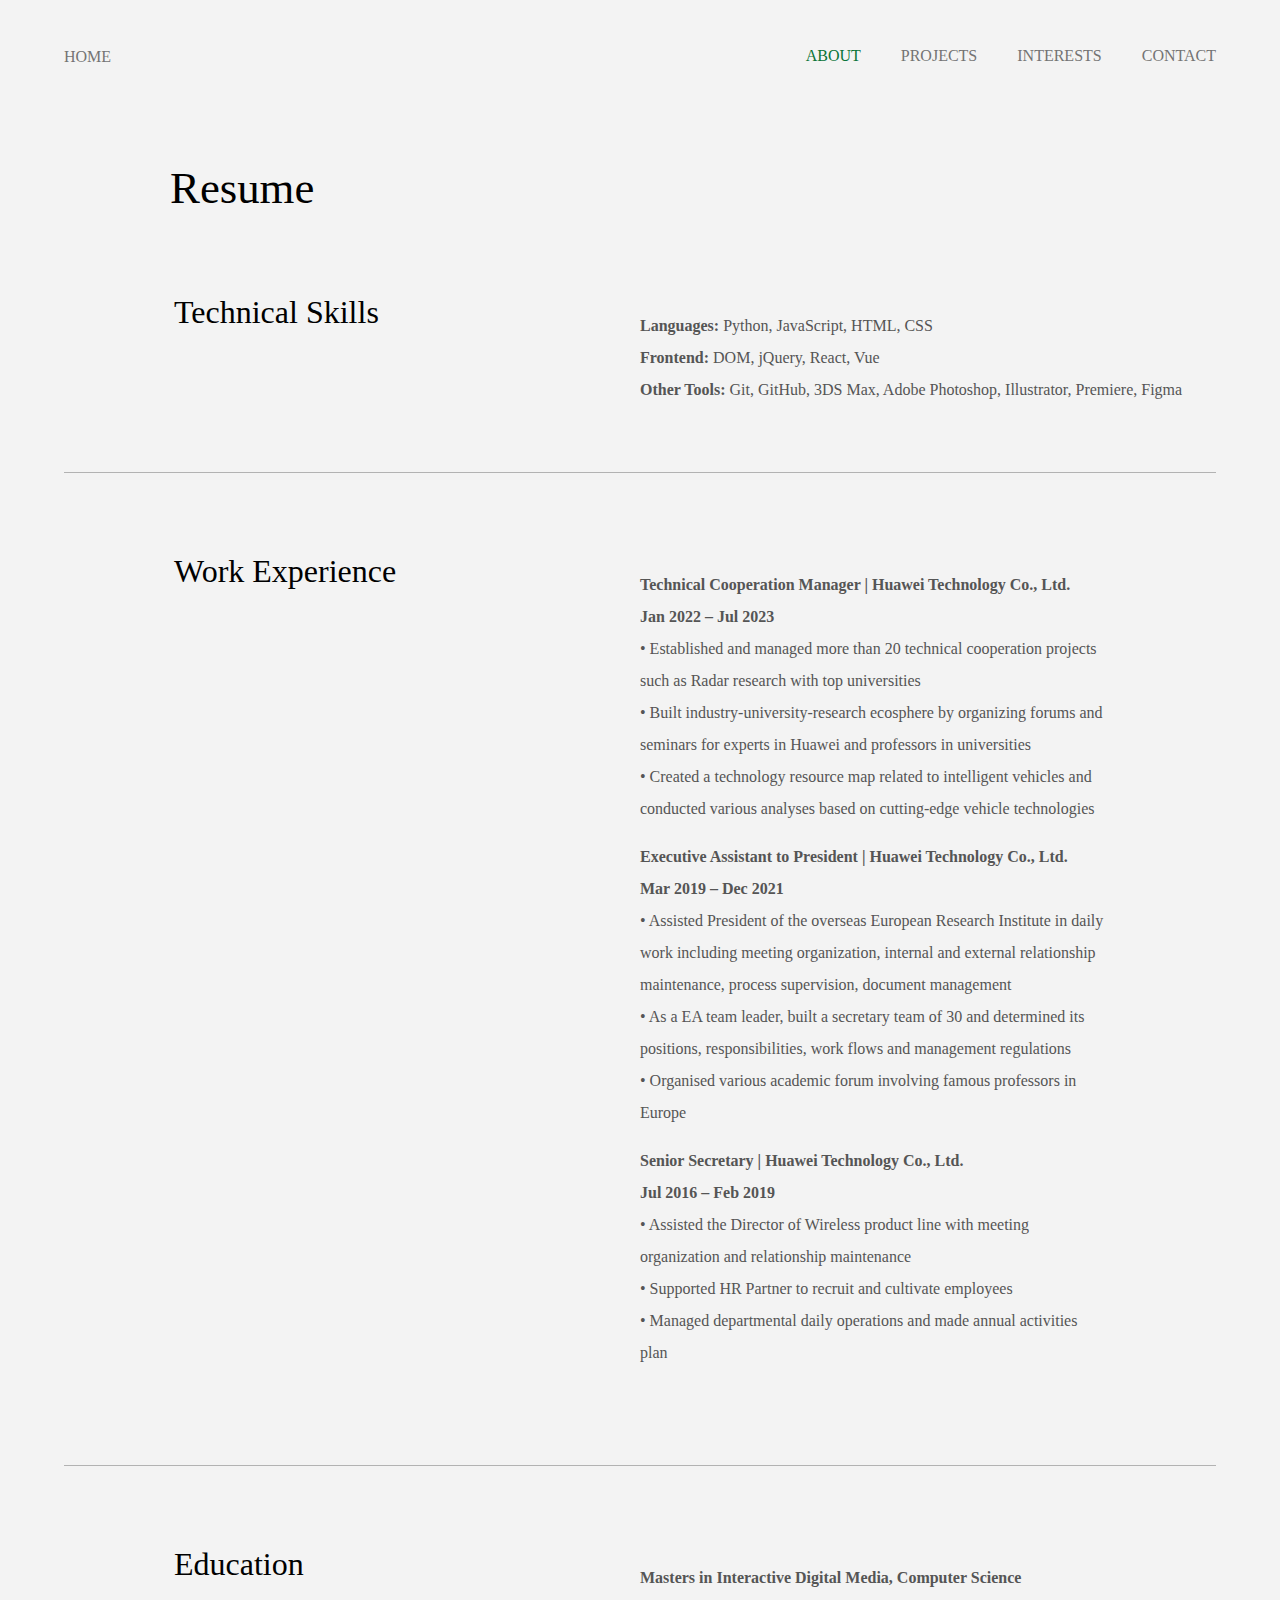
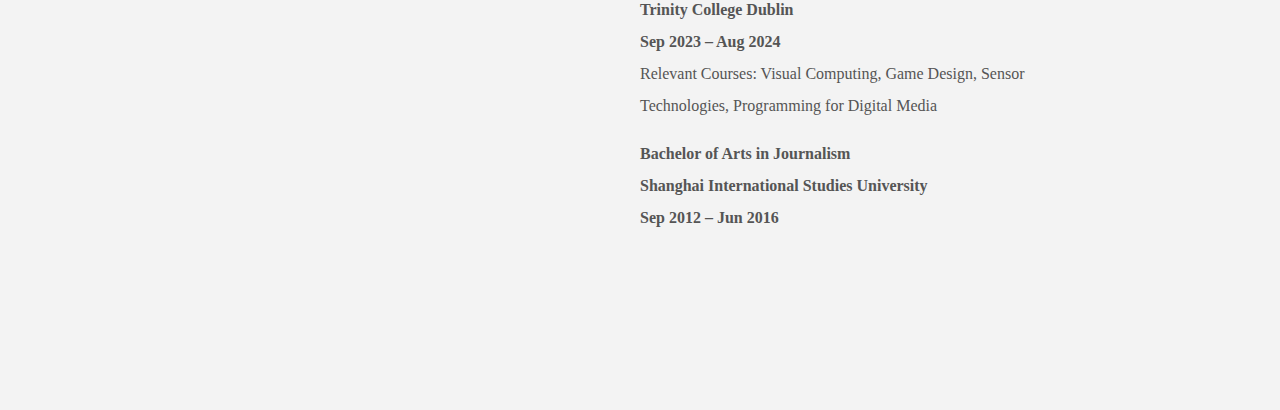
==== aboutme.html @ 3a60152b "Add files via upload" ====
<!DOCTYPE html>
<html lang="en">
<head>
    <meta charset="UTF-8">
    <link rel="stylesheet" href="all.css">
    <title>About Marina</title>
    <style>
        body{
            background-color: #f3f3f3;
        }
    </style>
</head>
<body>
    <div class="container">
        <div class="header"> <!-- Header section containing navigation links -->
            <div class="sub" style="color: #097437;">ABOUT</div>
            <div class="sub"><a href="projects.html">PROJECTS</a></div>
            <div class="sub"><a href="interests.html">INTERESTS</a></div>
            <div class="sub"><a href="contact.html">CONTACT</a></div>
        </div>
        <div class="home">
            <span><a href="index.html">HOME</a></span> <!-- Link back to the home page -->
        </div>
        <div class="box">Resume</div> 
        <!-- 6 boxes with 3 sections and detailed information -->
        <div class="box1">Technical Skills</div>
        <div class="box4"><p><b>Languages:</b> Python, JavaScript, HTML, CSS<br><b>Frontend:</b> DOM, jQuery, React, Vue<br><b>Other Tools: </b>Git, GitHub, 3DS Max, Adobe Photoshop, Illustrator, Premiere, Figma</p></div>
        <div class="box2">Work Experience</div>
        <div class="box5"><p><b>Technical Cooperation Manager | Huawei Technology Co., Ltd. <br>Jan 2022 – Jul 2023</b><br>• Established and managed more than 20 technical cooperation projects such as Radar research with
            top universities<br>• Built industry-university-research ecosphere by organizing forums and seminars for experts in
            Huawei and professors in universities<br>• Created a technology resource map related to intelligent vehicles and conducted various analyses
            based on cutting-edge vehicle technologies</p>
            <p><b>Executive Assistant to President | Huawei Technology Co., Ltd.<br>Mar 2019 – Dec 2021</b><br>
            • Assisted President of the overseas European Research Institute in daily work including meeting organization, internal and external relationship maintenance, process supervision, document management<br>
            • As a EA team leader, built a secretary team of 30 and determined its positions, responsibilities, work flows and management regulations<br>• Organised various academic forum involving famous professors in Europe</p>
            <p><b>Senior Secretary | Huawei Technology Co., Ltd.<br>Jul 2016 – Feb 2019</b><br>• Assisted the Director of Wireless product line with meeting organization and relationship maintenance<br>
            • Supported HR Partner to recruit and cultivate employees<br>• Managed departmental daily operations and made annual activities plan</p>
        </div>
        <div class="box3">Education</div>
        <div class="box6"><p><b>Masters in Interactive Digital Media, Computer Science<br>Trinity College Dublin<br>Sep 2023 – Aug 2024</b><br>Relevant Courses: Visual Computing, Game Design, Sensor Technologies, Programming for Digital Media</p>
        <p><b>Bachelor of Arts in Journalism<br>Shanghai International Studies University<br>Sep 2012 – Jun 2016</b></p>
        </div>
    </div>
</body>
</html>
---- all.css ----
body{
    font-family:Roboto;
    margin: 0;
    padding: 0;
    color:#555;
}

.container{
    display: grid;
    grid-template-columns: 25% 25% 25% 25%;
    grid-template-rows: 5;
    height: 100%;
}

.left{
    grid-column: 1 / 3;
    grid-row: 1 / 6;
    background-color:#b0c9c8;
    height: 100vh;
    position: relative;
}

.left p{ 
    font-size: 10em;
    color: #ffffff;  
    z-index: 2;
    position: absolute;
    top:50%;
    left: 50%;   
    transform:translate(-80%, -50%);
}

.left img{
    z-index: 1;
    position: absolute;
    top:50%;
    left: 50%;   
    transform:translate(-50%, -50%);
}

.header{
    grid-column: 3 / 5;
    grid-row: 1;
    display: flex;
    flex-direction: row;
    justify-content: flex-end;
    color: #737373;
    gap: 40px;
    margin-top: 2em;
    margin-right: 4em;
}
.sub {
    transition: 0.3s ease;
    padding: 15px 0; 
}
.sub:hover {
    color: #097437;
    padding: 9px 0; 
}

a{
    text-decoration: none;
    color: #737373;
}
a:visited{
    text-decoration: none;
    color: #737373;
}
a:hover{
    text-decoration: none;
    color: #097437; 
}

.right{
    grid-column: 3 / 5;
    grid-row: 2 / 6;
}

.intro {
    margin: 100px;
    color: #555;
}

.name{
    font-size: 5em;
}

.content{
    line-height: 2em;
    text-align: justify;
}

.linkbar{
    display: flex;
    margin-left: 100px;
    margin-top: -10px;
    gap: 20px;
}

.linkbar img{
    transition: 0.2s;
}

.linkbar img:hover{
    transform: scale(1.1);
    box-shadow: 2px 2px 5px rgba(0, 0, 0, 0.5);;
}

.copywrite{
    color: #a1a1a1;
    font-size: 0.7em;
    margin-left: 100px;
}

.home{
    grid-column: 1;
    grid-row: 1;
    color: #737373;
    text-align: left;
    align-items: center;
    display: flex;
    margin-left: 4em;
    margin-top: 2em;
}

.home span{
    transition: 0.3s ease;
    border-top: 1.5px solid #f3f3f3;
    border-bottom: 1.5px solid #f3f3f3;
    padding: 15px 0;
}

.home span:hover{
    border-top: 1.5px solid #097437;
    border-bottom: 1.5px solid #097437;
    padding: 9px 0; 
    color: #097437;
}

.box{
    grid-column: 1 / 5;
    grid-row: 2;
    padding: 80px 10px 80px 170px;
    font-size: 2.8em;
    color: black;
}

.box1{
    grid-column: 1 / 3;
    grid-row: 3;
    border-bottom: 1.3px solid #b2b2b2;
    padding-left: 110px;
    font-size: 2em;
    color: black;
    margin-left: 2em;

}
.box4{
    grid-column: 3 / 5;
    grid-row: 3;
    border-bottom: 1.3px solid #b2b2b2;
    margin-right: 4em;
    line-height: 2em;
    padding-bottom: 50px;
}

.box2{
    grid-column: 1 / 3;
    grid-row: 4;
    border-bottom: 1.3px solid #b2b2b2;
    padding-left: 110px;
    font-size: 2em;
    color: black;
    margin-left: 2em;
    padding-top: 80px;
}
.box5{
    grid-column: 3 / 5;
    grid-row: 4;
    border-bottom: 1.3px solid #b2b2b2;
    margin-right: 4em;
    line-height: 2em;
    padding: 80px 110px 80px 0;

}
.box3{
    grid-column: 1 / 3;
    grid-row: 5; 
    padding-left: 110px;
    font-size: 2em;
    color: black;
    margin-left: 2em;
    padding-top: 80px;
    
}
.box6{
    grid-column: 3 / 5;
    grid-row: 5;
    margin-right: 4em;
    line-height: 2em;
    padding: 80px 110px 160px 0;
}

.project1{
    grid-column: 1 / 3;
    grid-row: 3;
    padding-left: 140px;
    margin-left: 2em;
}
.project2{
    grid-column: 1 / 3;
    grid-row: 4;
    padding-left: 140px;
    margin-left: 2em;
}
.project3{
    grid-column: 1 / 3;
    grid-row: 5;
    padding-left: 140px;
    margin-left: 2em;
}
.pic1{
    grid-column: 3 / 5;
    grid-row: 3;
    padding-bottom: 150px;
}
.pic2{
    grid-column: 3 / 5;
    grid-row: 4;
    padding-bottom: 150px;
}
.pic3{
    grid-column: 3 / 5;
    grid-row: 5;
    padding-bottom: 150px;
}
.project_name{
    font-size: 2em;
}
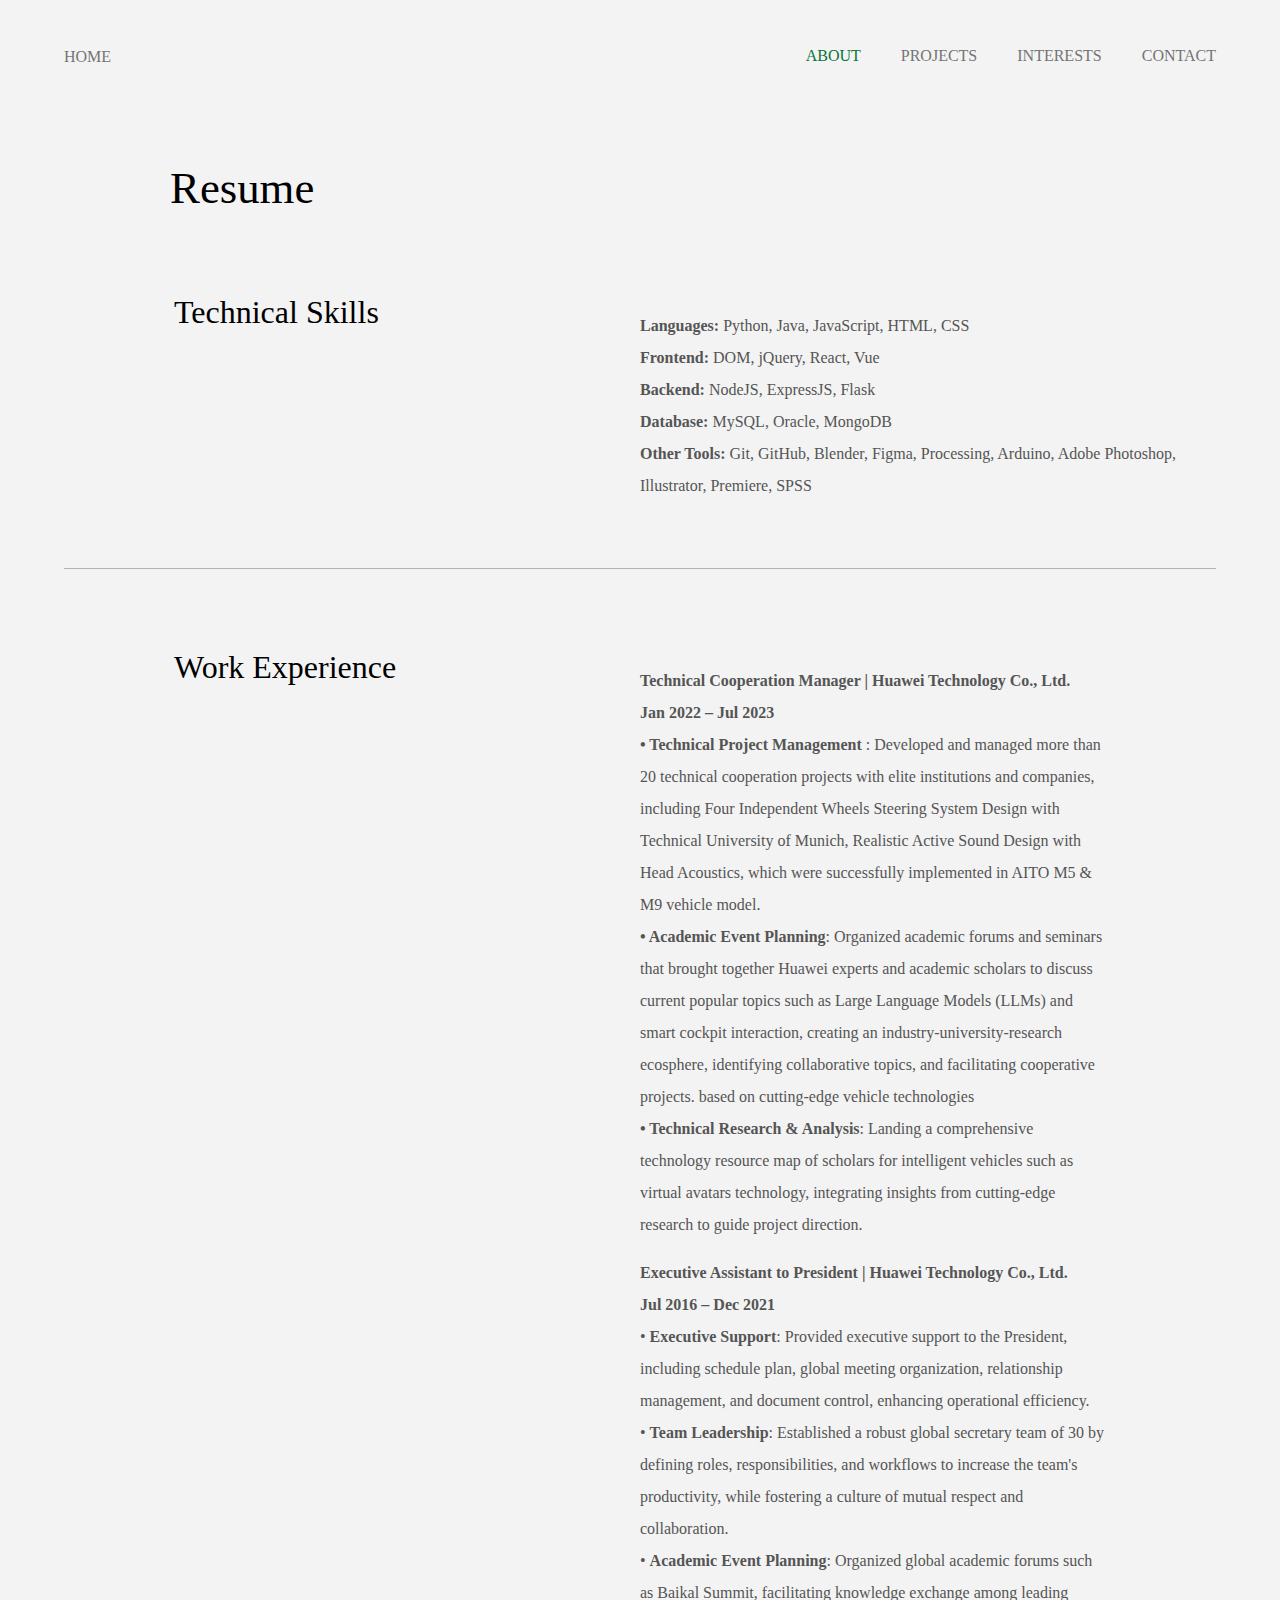
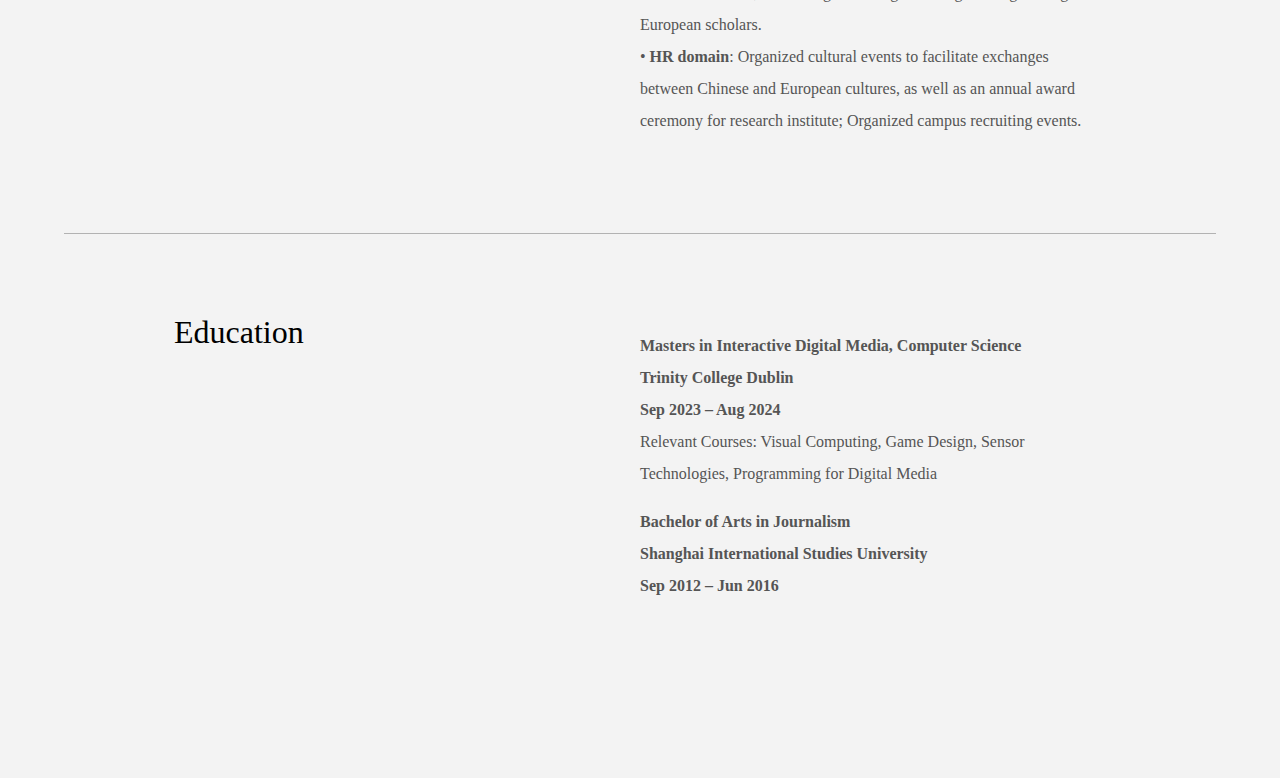
==== commit 0d1fa7fa: "Add files via upload" ====
--- a/aboutme.html
+++ b/aboutme.html
@@ -24,17 +24,20 @@
         <div class="box">Resume</div> 
         <!-- 6 boxes with 3 sections and detailed information -->
         <div class="box1">Technical Skills</div>
-        <div class="box4"><p><b>Languages:</b> Python, JavaScript, HTML, CSS<br><b>Frontend:</b> DOM, jQuery, React, Vue<br><b>Other Tools: </b>Git, GitHub, 3DS Max, Adobe Photoshop, Illustrator, Premiere, Figma</p></div>
+        <div class="box4"><p><b>Languages:</b> Python, Java, JavaScript, HTML, CSS<br><b>Frontend:</b> DOM, jQuery, React, Vue<br><b>Backend:</b> NodeJS, ExpressJS, Flask<br><b>Database:</b> MySQL, Oracle, MongoDB<br><b>Other Tools: </b>Git, GitHub, Blender, Figma, Processing, Arduino, Adobe Photoshop, Illustrator, Premiere, SPSS
+        </p></div>
         <div class="box2">Work Experience</div>
-        <div class="box5"><p><b>Technical Cooperation Manager | Huawei Technology Co., Ltd. <br>Jan 2022 – Jul 2023</b><br>• Established and managed more than 20 technical cooperation projects such as Radar research with
-            top universities<br>• Built industry-university-research ecosphere by organizing forums and seminars for experts in
-            Huawei and professors in universities<br>• Created a technology resource map related to intelligent vehicles and conducted various analyses
-            based on cutting-edge vehicle technologies</p>
-            <p><b>Executive Assistant to President | Huawei Technology Co., Ltd.<br>Mar 2019 – Dec 2021</b><br>
-            • Assisted President of the overseas European Research Institute in daily work including meeting organization, internal and external relationship maintenance, process supervision, document management<br>
-            • As a EA team leader, built a secretary team of 30 and determined its positions, responsibilities, work flows and management regulations<br>• Organised various academic forum involving famous professors in Europe</p>
-            <p><b>Senior Secretary | Huawei Technology Co., Ltd.<br>Jul 2016 – Feb 2019</b><br>• Assisted the Director of Wireless product line with meeting organization and relationship maintenance<br>
-            • Supported HR Partner to recruit and cultivate employees<br>• Managed departmental daily operations and made annual activities plan</p>
+        <div class="box5"><p><b>Technical Cooperation Manager | Huawei Technology Co., Ltd. <br>Jan 2022 – Jul 2023</b><br><b>• Technical Project Management</b> : Developed and managed more than 20 technical cooperation projects with elite institutions and companies, including Four Independent Wheels Steering System Design with Technical University of Munich, Realistic Active Sound Design with Head Acoustics, which were successfully implemented in AITO M5 & M9 vehicle model.<br><b>• Academic Event Planning</b>: Organized academic forums and seminars that brought together Huawei experts and academic scholars to discuss current popular topics such as Large Language Models (LLMs) and smart cockpit interaction, creating an industry-university-research ecosphere, identifying collaborative topics, and facilitating cooperative projects.
+            based on cutting-edge vehicle technologies<br><b>• Technical Research & Analysis</b>: Landing a comprehensive technology resource map of scholars for intelligent vehicles such as virtual avatars technology, integrating insights from cutting-edge research to guide project direction.</p>
+            <p><b>Executive Assistant to President | Huawei Technology Co., Ltd.<br>Jul 2016 – Dec 2021</b><br>
+                • <b>Executive Support</b>: Provided executive support to the President, including schedule plan, global meeting
+                organization, relationship management, and document control, enhancing operational efficiency.<br>
+            • <b>Team Leadership</b>: Established a robust global secretary team of 30 by defining roles, responsibilities, and
+            workflows to increase the team's productivity, while fostering a culture of mutual respect and collaboration.<br>
+            • <b>Academic Event Planning</b>: Organized global academic forums such as Baikal Summit, facilitating
+                knowledge exchange among leading European scholars.<br>
+            • <b>HR domain</b>: Organized cultural events to facilitate exchanges between Chinese and European cultures, as well as an annual award ceremony for research institute; Organized campus recruiting events.</p>
+            
         </div>
         <div class="box3">Education</div>
         <div class="box6"><p><b>Masters in Interactive Digital Media, Computer Science<br>Trinity College Dublin<br>Sep 2023 – Aug 2024</b><br>Relevant Courses: Visual Computing, Game Design, Sensor Technologies, Programming for Digital Media</p>
--- a/all.css
+++ b/all.css
@@ -5,39 +5,13 @@
     color:#555;
 }
 
+/* the grid display for all pages */
 .container{
     display: grid;
-    grid-template-columns: 25% 25% 25% 25%;
-    grid-template-rows: 5;
+    grid-template-columns: 1fr 1fr 1fr 1fr;
     height: 100%;
 }
-
-.left{
-    grid-column: 1 / 3;
-    grid-row: 1 / 6;
-    background-color:#b0c9c8;
-    height: 100vh;
-    position: relative;
-}
-
-.left p{ 
-    font-size: 10em;
-    color: #ffffff;  
-    z-index: 2;
-    position: absolute;
-    top:50%;
-    left: 50%;   
-    transform:translate(-80%, -50%);
-}
-
-.left img{
-    z-index: 1;
-    position: absolute;
-    top:50%;
-    left: 50%;   
-    transform:translate(-50%, -50%);
-}
-
+/* the head for all pages */
 .header{
     grid-column: 3 / 5;
     grid-row: 1;
@@ -49,6 +23,7 @@
     margin-top: 2em;
     margin-right: 4em;
 }
+/* head hover effect */
 .sub {
     transition: 0.3s ease;
     padding: 15px 0; 
@@ -70,48 +45,70 @@
     text-decoration: none;
     color: #097437; 
 }
-
+/* the left part */
+.left{
+    grid-column: 1 / 3;
+    grid-row: 1 / 6;
+    background-color:#b0c9c8;
+    height: 100vh;
+    position: relative;
+}
+.left p{ 
+    font-size: 1000%;
+    color: #ffffff;  
+    z-index: 2;
+    position: absolute;
+    top:50%;
+    left: 50%;   
+    transform:translate(-80%, -50%);
+}
+.left img{
+    width: 60%;
+    z-index: 1;
+    position: absolute;
+    top:50%;
+    left: 50%;   
+    transform:translate(-50%, -50%);
+}
+/* the right part */
 .right{
     grid-column: 3 / 5;
     grid-row: 2 / 6;
 }
-
 .intro {
     margin: 100px;
     color: #555;
 }
-
 .name{
-    font-size: 5em;
-}
-
+    font-size: 5rem;
+}
 .content{
     line-height: 2em;
     text-align: justify;
 }
-
 .linkbar{
     display: flex;
     margin-left: 100px;
     margin-top: -10px;
     gap: 20px;
 }
-
+/* linkbar hover effect */
 .linkbar img{
     transition: 0.2s;
-}
-
+    width: 40px;
+}
 .linkbar img:hover{
     transform: scale(1.1);
-    box-shadow: 2px 2px 5px rgba(0, 0, 0, 0.5);;
-}
-
+    box-shadow: 2px 2px 5px rgba(0, 0, 0, 0.5);
+}
 .copywrite{
     color: #a1a1a1;
     font-size: 0.7em;
     margin-left: 100px;
 }
 
+/* style for "about me" page */
+/* home button for the sub-pages */
 .home{
     grid-column: 1;
     grid-row: 1;
@@ -122,7 +119,7 @@
     margin-left: 4em;
     margin-top: 2em;
 }
-
+/* home button hover effect */
 .home span{
     transition: 0.3s ease;
     border-top: 1.5px solid #f3f3f3;
@@ -201,22 +198,26 @@
     padding: 80px 110px 160px 0;
 }
 
+/* style for "projects" page */
 .project1{
     grid-column: 1 / 3;
     grid-row: 3;
     padding-left: 140px;
+    padding-right: 30px;
     margin-left: 2em;
 }
 .project2{
     grid-column: 1 / 3;
     grid-row: 4;
     padding-left: 140px;
+    padding-right: 30px;
     margin-left: 2em;
 }
 .project3{
     grid-column: 1 / 3;
     grid-row: 5;
     padding-left: 140px;
+    padding-right: 30px;
     margin-left: 2em;
 }
 .pic1{
@@ -237,3 +238,94 @@
 .project_name{
     font-size: 2em;
 }
+
+/* hover effer for projects' pics */
+.pic1 img{
+    opacity: 1;
+    transition: 0.3s ease-in-out;
+}
+.pic1 :hover img{
+    opacity: 0.6;
+}
+
+/* style for "interests" page */
+.album{
+    grid-column: 1 / 5;
+    grid-row: 2 / 6;
+    margin: 2em 4em 4em 4em;
+}
+
+/* use horizontal scroll to distribute photo album */
+.album_roll{
+    background-color: #f3f3f3;
+    overflow: auto;
+    white-space: nowrap;
+    padding: 10px 10px 10px 0;
+}
+.album_roll img{
+    padding: 5px 5px 5px 0;
+}
+
+.album_end{
+    text-align: center;
+    margin-top: 40px;
+    letter-spacing: 1em;
+}
+.album_title{
+    font-size: 3em;
+    margin-bottom: 0;
+}
+.camera{
+    line-height: 1.5em;
+    margin-top: 0;
+}
+
+/* style for "contact" page */
+.contact{
+    grid-column: 1 / 3;
+    grid-row: 2 / 6;
+    padding: 80px 100px 80px 170px;
+    color: black;
+    line-height: 2em;
+}
+.contact span{
+    font-size: 2.8em;
+}
+/* add style to contact form */
+.contact_form{
+    grid-column: 3 / 5;
+    grid-row: 2 / 6;
+    background-color:#b0c9c8;
+    margin: 80px 170px 80px 0;   
+    border-radius: 8px;
+    padding: 50px;
+    min-width: 200px;
+}
+input[type=text], textarea {
+    width: 100%;
+    padding: 15px;
+    border-radius: 8px;
+    box-sizing: border-box;
+    margin-top: 6px;
+    margin-bottom: 16px;
+    resize: vertical;
+    border: none;
+}
+input[type=text]:focus, textarea:focus {
+    background-color: #eaeaea;
+    outline: none;
+}
+
+/* Set a style for the submit button */
+input[type=submit] {
+    background-color: #139a68;
+    color: white;
+    padding: 12px 20px;
+    border: none;
+    border-radius: 8px;
+    cursor: pointer;
+}
+  
+input[type=submit]:hover {
+    background-color: #097437;
+}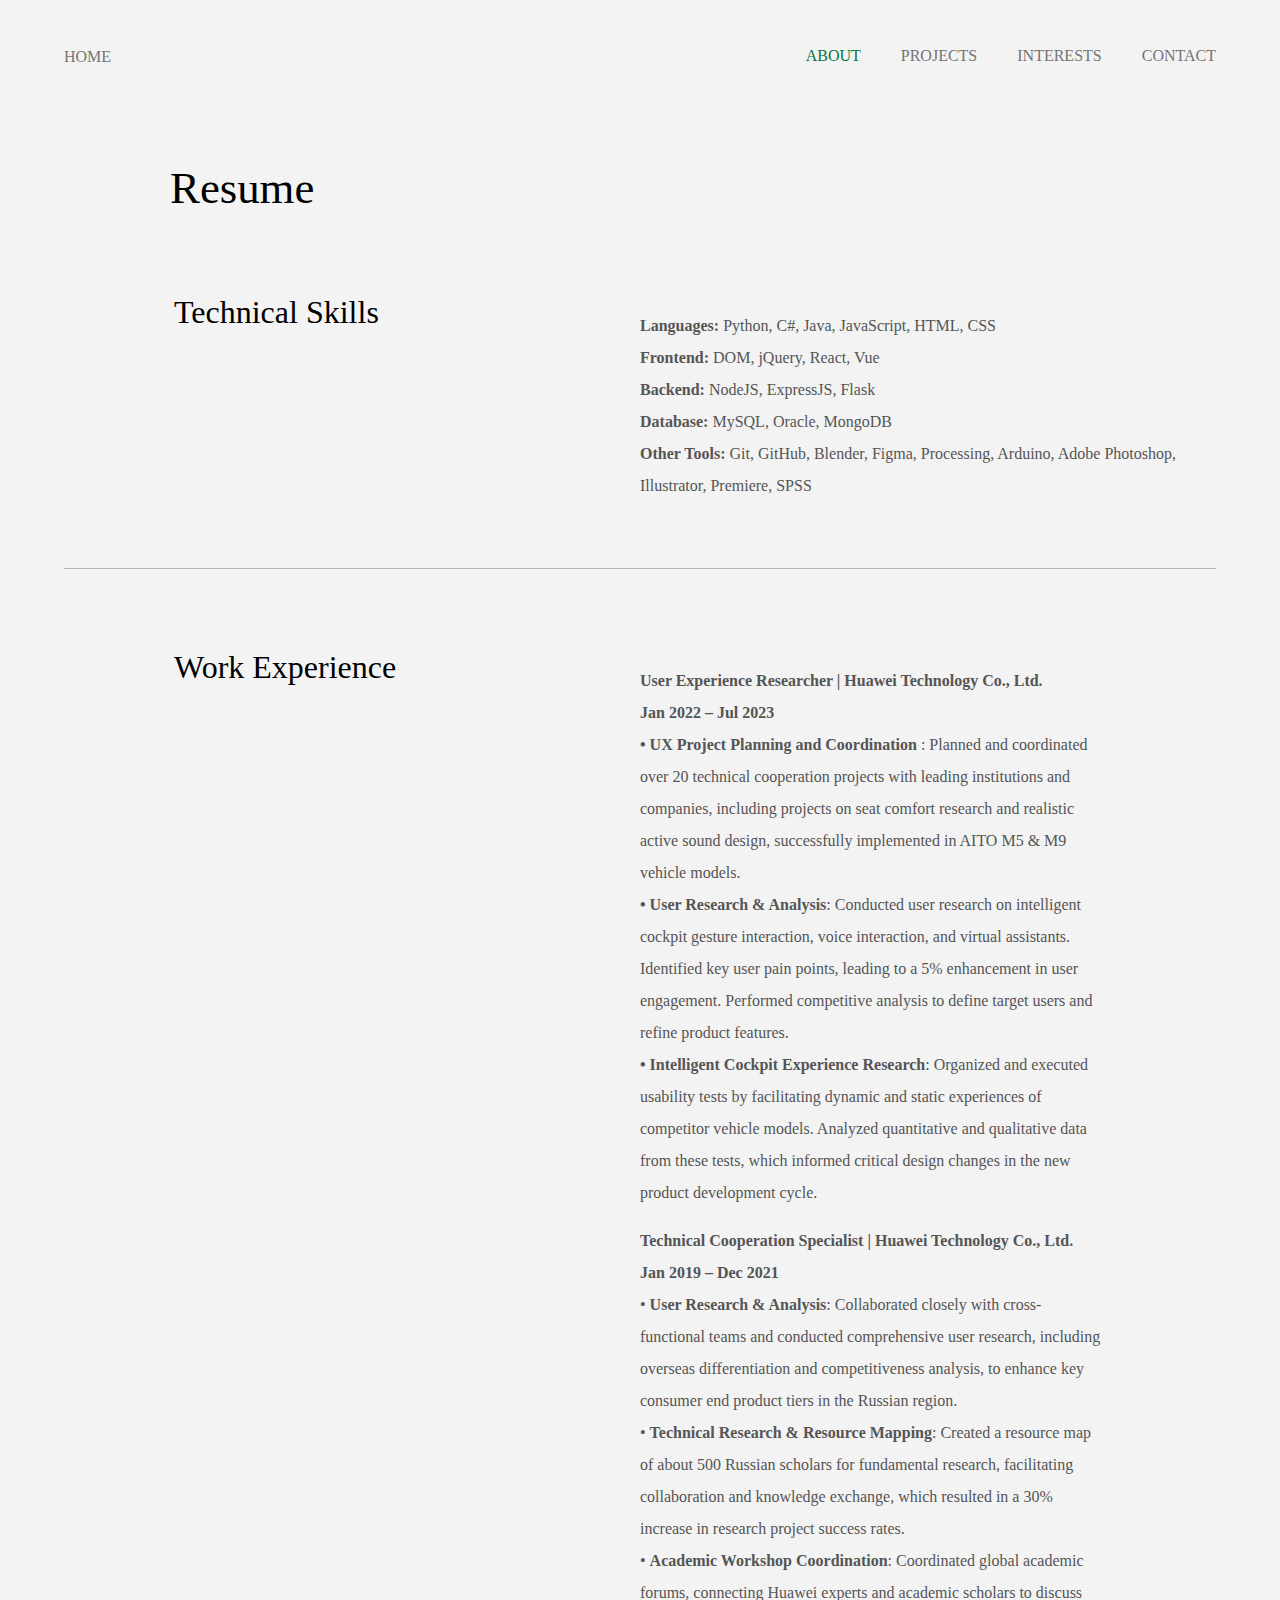
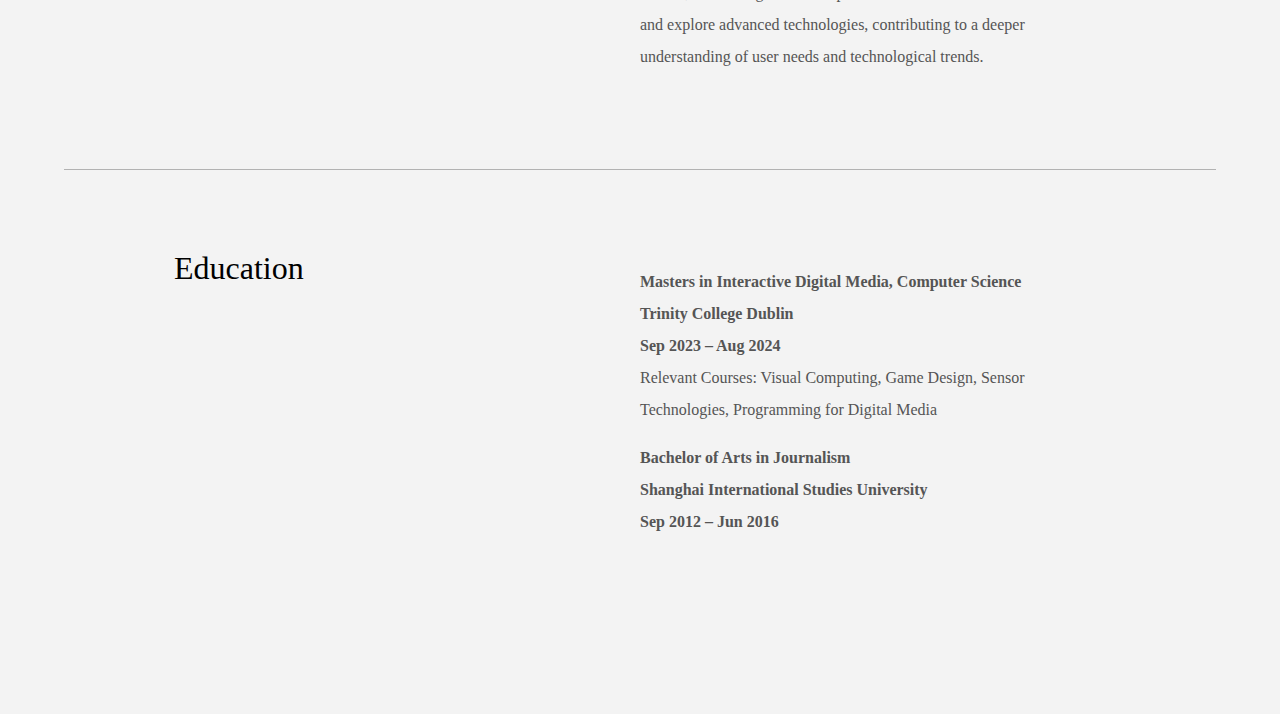
==== commit 95a3fa8c: "Update aboutme.html" ====
--- a/aboutme.html
+++ b/aboutme.html
@@ -24,19 +24,15 @@
         <div class="box">Resume</div> 
         <!-- 6 boxes with 3 sections and detailed information -->
         <div class="box1">Technical Skills</div>
-        <div class="box4"><p><b>Languages:</b> Python, Java, JavaScript, HTML, CSS<br><b>Frontend:</b> DOM, jQuery, React, Vue<br><b>Backend:</b> NodeJS, ExpressJS, Flask<br><b>Database:</b> MySQL, Oracle, MongoDB<br><b>Other Tools: </b>Git, GitHub, Blender, Figma, Processing, Arduino, Adobe Photoshop, Illustrator, Premiere, SPSS
+        <div class="box4"><p><b>Languages:</b> Python, C#, Java, JavaScript, HTML, CSS<br><b>Frontend:</b> DOM, jQuery, React, Vue<br><b>Backend:</b> NodeJS, ExpressJS, Flask<br><b>Database:</b> MySQL, Oracle, MongoDB<br><b>Other Tools: </b>Git, GitHub, Blender, Figma, Processing, Arduino, Adobe Photoshop, Illustrator, Premiere, SPSS
         </p></div>
         <div class="box2">Work Experience</div>
-        <div class="box5"><p><b>Technical Cooperation Manager | Huawei Technology Co., Ltd. <br>Jan 2022 – Jul 2023</b><br><b>• Technical Project Management</b> : Developed and managed more than 20 technical cooperation projects with elite institutions and companies, including Four Independent Wheels Steering System Design with Technical University of Munich, Realistic Active Sound Design with Head Acoustics, which were successfully implemented in AITO M5 & M9 vehicle model.<br><b>• Academic Event Planning</b>: Organized academic forums and seminars that brought together Huawei experts and academic scholars to discuss current popular topics such as Large Language Models (LLMs) and smart cockpit interaction, creating an industry-university-research ecosphere, identifying collaborative topics, and facilitating cooperative projects.
-            based on cutting-edge vehicle technologies<br><b>• Technical Research & Analysis</b>: Landing a comprehensive technology resource map of scholars for intelligent vehicles such as virtual avatars technology, integrating insights from cutting-edge research to guide project direction.</p>
-            <p><b>Executive Assistant to President | Huawei Technology Co., Ltd.<br>Jul 2016 – Dec 2021</b><br>
-                • <b>Executive Support</b>: Provided executive support to the President, including schedule plan, global meeting
-                organization, relationship management, and document control, enhancing operational efficiency.<br>
-            • <b>Team Leadership</b>: Established a robust global secretary team of 30 by defining roles, responsibilities, and
-            workflows to increase the team's productivity, while fostering a culture of mutual respect and collaboration.<br>
-            • <b>Academic Event Planning</b>: Organized global academic forums such as Baikal Summit, facilitating
-                knowledge exchange among leading European scholars.<br>
-            • <b>HR domain</b>: Organized cultural events to facilitate exchanges between Chinese and European cultures, as well as an annual award ceremony for research institute; Organized campus recruiting events.</p>
+        <div class="box5"><p><b>User Experience Researcher  | Huawei Technology Co., Ltd. <br>Jan 2022 – Jul 2023</b><br><b>• UX Project Planning and Coordination</b> : Planned and coordinated over 20 technical cooperation projects with leading institutions and companies, including projects on seat comfort research and realistic active sound design, successfully implemented in AITO M5 & M9 vehicle models.<br><b>• User Research & Analysis</b>: Conducted user research on intelligent cockpit gesture interaction, voice interaction, and virtual assistants. Identified key user pain points, leading to a 5% enhancement in user engagement. Performed competitive analysis to define target users and refine product features.
+            <br><b>• Intelligent Cockpit Experience Research</b>: Organized and executed usability tests by facilitating dynamic and static experiences of competitor vehicle models. Analyzed quantitative and qualitative data from these tests, which informed critical design changes in the new product development cycle.</p>
+            <p><b>Technical Cooperation Specialist | Huawei Technology Co., Ltd.<br>Jan 2019 – Dec 2021</b><br>
+                • <b>User Research & Analysis</b>: Collaborated closely with cross-functional teams and conducted comprehensive user research, including overseas differentiation and competitiveness analysis, to enhance key consumer end product tiers in the Russian region.<br>
+            • <b>Technical Research & Resource Mapping</b>: Created a resource map of about 500 Russian scholars for fundamental research, facilitating collaboration and knowledge exchange, which resulted in a 30% increase in research project success rates.<br>
+            • <b>Academic Workshop Coordination</b>: Coordinated global academic forums, connecting Huawei experts and academic scholars to discuss and explore advanced technologies, contributing to a deeper understanding of user needs and technological trends.</p>
             
         </div>
         <div class="box3">Education</div>
@@ -45,4 +41,4 @@
         </div>
     </div>
 </body>
-</html>+</html>
--- a/all.css
+++ b/all.css
@@ -201,38 +201,69 @@
 /* style for "projects" page */
 .project1{
     grid-column: 1 / 3;
+    grid-row: 5;
+    padding-left: 140px;
+    padding-right: 30px;
+    margin-left: 2em;
+    line-height: 1.6;
+}
+.project2{
+    grid-column: 1 / 3;
+    grid-row: 6;
+    padding-left: 140px;
+    padding-right: 30px;
+    margin-left: 2em;
+    line-height: 1.6;
+}
+.project3{
+    grid-column: 1 / 3;
+    grid-row: 7;
+    padding-left: 140px;
+    padding-right: 30px;
+    margin-left: 2em;
+    line-height: 1.6;
+}
+.project4{
+    grid-column: 1 / 3;
     grid-row: 3;
     padding-left: 140px;
     padding-right: 30px;
     margin-left: 2em;
-}
-.project2{
+    line-height: 1.6;
+}
+.project5{
     grid-column: 1 / 3;
     grid-row: 4;
     padding-left: 140px;
     padding-right: 30px;
     margin-left: 2em;
-}
-.project3{
-    grid-column: 1 / 3;
+    line-height: 1.6;
+}
+
+
+.pic1{
+    grid-column: 3 / 5;
     grid-row: 5;
-    padding-left: 140px;
-    padding-right: 30px;
-    margin-left: 2em;
-}
-.pic1{
+    padding-bottom: 150px;
+}
+.pic2{
+    grid-column: 3 / 5;
+    grid-row: 6;
+    padding-bottom: 150px;
+}
+.pic3{
+    grid-column: 3 / 5;
+    grid-row: 7;
+    padding-bottom: 150px;
+}
+.pic4{
     grid-column: 3 / 5;
     grid-row: 3;
     padding-bottom: 150px;
 }
-.pic2{
+.pic5{
     grid-column: 3 / 5;
     grid-row: 4;
-    padding-bottom: 150px;
-}
-.pic3{
-    grid-column: 3 / 5;
-    grid-row: 5;
     padding-bottom: 150px;
 }
 .project_name{
@@ -240,11 +271,12 @@
 }
 
 /* hover effer for projects' pics */
-.pic1 img{
+.pic1 img, .pic2 img, .pic3 img, .pic4 img, .pic5 img {
     opacity: 1;
     transition: 0.3s ease-in-out;
-}
-.pic1 :hover img{
+    cursor: pointer;
+}
+.pic1:hover img, .pic2:hover img, .pic3:hover img, .pic4:hover img, .pic5:hover img{
     opacity: 0.6;
 }
 
